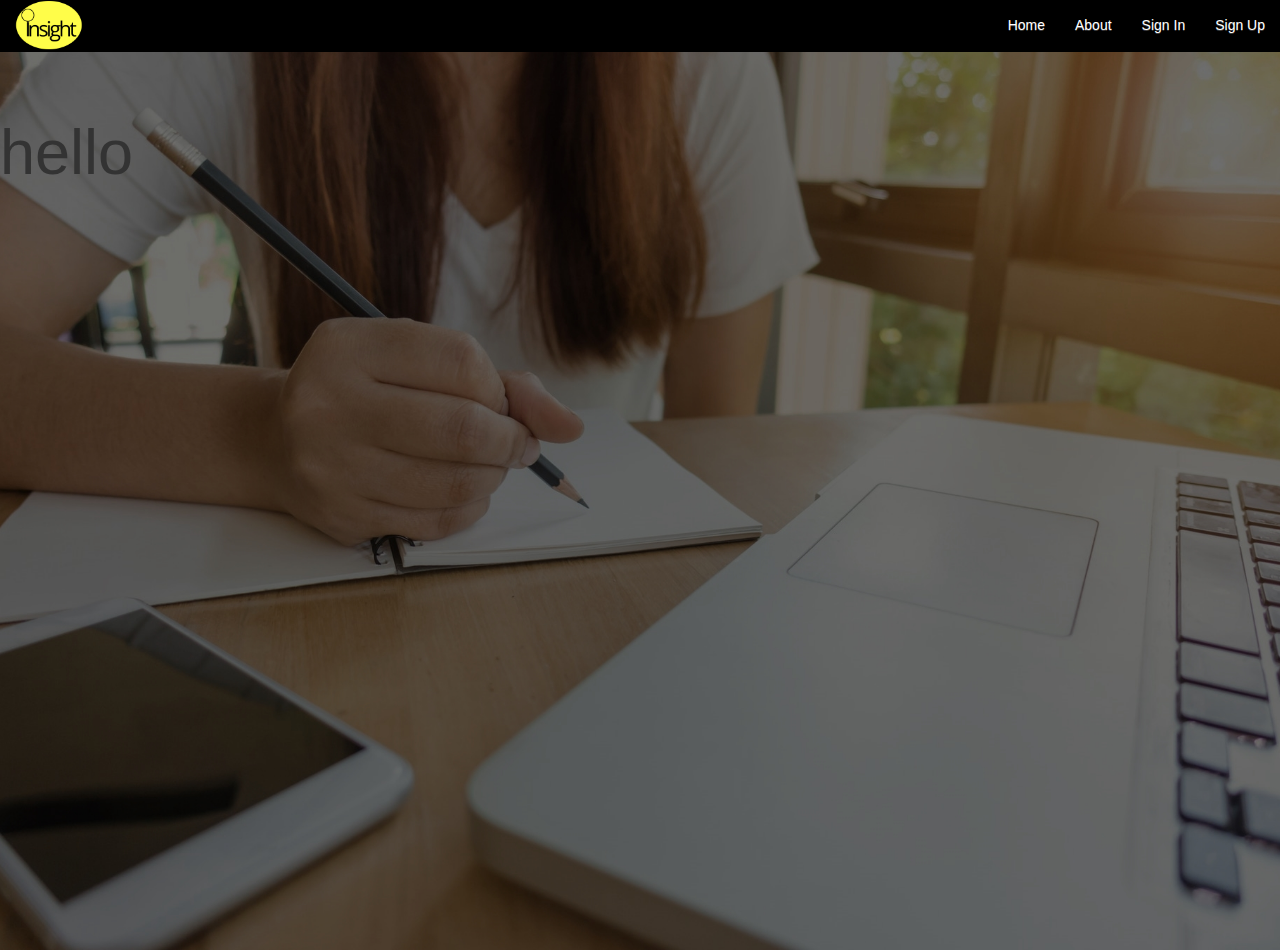
==== index.html @ 6d40b1ce "adding files" ====
<DOCTYPE html>
<html>

<head>

    <link href="https://fonts.googleapis.com/css?family=Source+Sans+Pro" rel="stylesheet">

    <link href="plugins/css/bootstrap.min.css" rel="stylesheet">
    <link href="plugins/css/bootstrap-theme.min.css" rel="stylesheet">

    <script src="plugins/js/jquery-3.2.1.js"></script>
    <script src="plugins/js/bootstrap.min.js"></script>

    <link href="css/global.css" rel="stylesheet">
    <link href="css/front.css" rel="stylesheet">

</head>

<body>

    <nav class="navbar navbar-static-top navbar-fixed-top">
        <div class="container-fluid">
            <div class="navbar-header">
                <button type="button" class="navbar-toggle" data-toggle="collapse" data-target="#myNavbar">
                    <span class="icon-bar"></span>
                    <span class="icon-bar"></span>
                    <span class="icon-bar"></span>
                </button>

                <a class="navbar-brand" href="#">
                    <img src="../media/logo.svg" class="img-responsive" alt="logo">
                </a>
                
               
            </div>
            <div class="collapse navbar-collapse" id="myNavbar">
                <ul class="nav navbar-nav navbar-right">
                    <li><a href="index.html"> Home </a></li>
                    <li><a href="about.html"> About </a></li>
                    <li><a href="signin.html"> Sign In </a></li>
                    <li><a href="signup.html"> Sign Up </a></li>
                </ul>
            </div>
           
        </div>
    </nav>
    
    <div class="jumbotron">
        <h1>hello</h1>
        <!-- <img src="media/frontbanner.jpg" class="img-responsive"> -->
    </div>
    
    <div>
    
    </div>

    
<!--
    <div class="container footer">
        <div class="row">
            <div class="col-md-4">
            </div>
            <div class="col-md-4">
                <p>insight 2017</p>
            </div>
            <div class="col-md-4">
                <a href="#">
                    <i class="fa fa-facebook-square fa-2x" aria-hidden="true"></i>
                </a>
                <a href="#">
                    <i class="fa fa-google-plus fa-2x" aria-hidden="true"></i>
                </a>
                <a href="#">
                    <i class="fa fa-twitter fa-2x" aria-hidden="true"></i>
                </a>
                <a href="#">
                    <i class="fa fa-linkedin-square fa-2x" aria-hidden="true"></i>
                </a>
            </div>
        </div>
    </div>
 footer-->
</body>

</html>
---- css/global.css ----
html,body{
    height: 100%;
    width: 100%;
    margin: 0px;
    padding: 0px;
}
.navbar .navbar-nav > li a:hover {
    background: transparent !important; 
}

.navbar{
    background-color: black;
    margin: auto;
}

.navbar li a{
    color: white;
    border-bottom: 1px solid transparent;
    transition: all ease-in-out 0.5s;
}

.navbar li a:hover{
    border-color: white;
} 

.icon-bar{
    background: white;
}

.navbar-brand{
    padding-left: 15px;
    padding-top: 0
}
.navbar-brand img{
    height: 50px;
    
}
---- css/front.css ----
.jumbotron{
    margin-top: 50px;
    padding: auto;
    width: 100%;
    height: 100%;
    background-image: url(../media/frontbanner.jpg);
    background-size: cover;
    background-repeat: no-repeat; 
    background-position: center;
    
}

.jumbotron h1{
    position: relative;
    
}
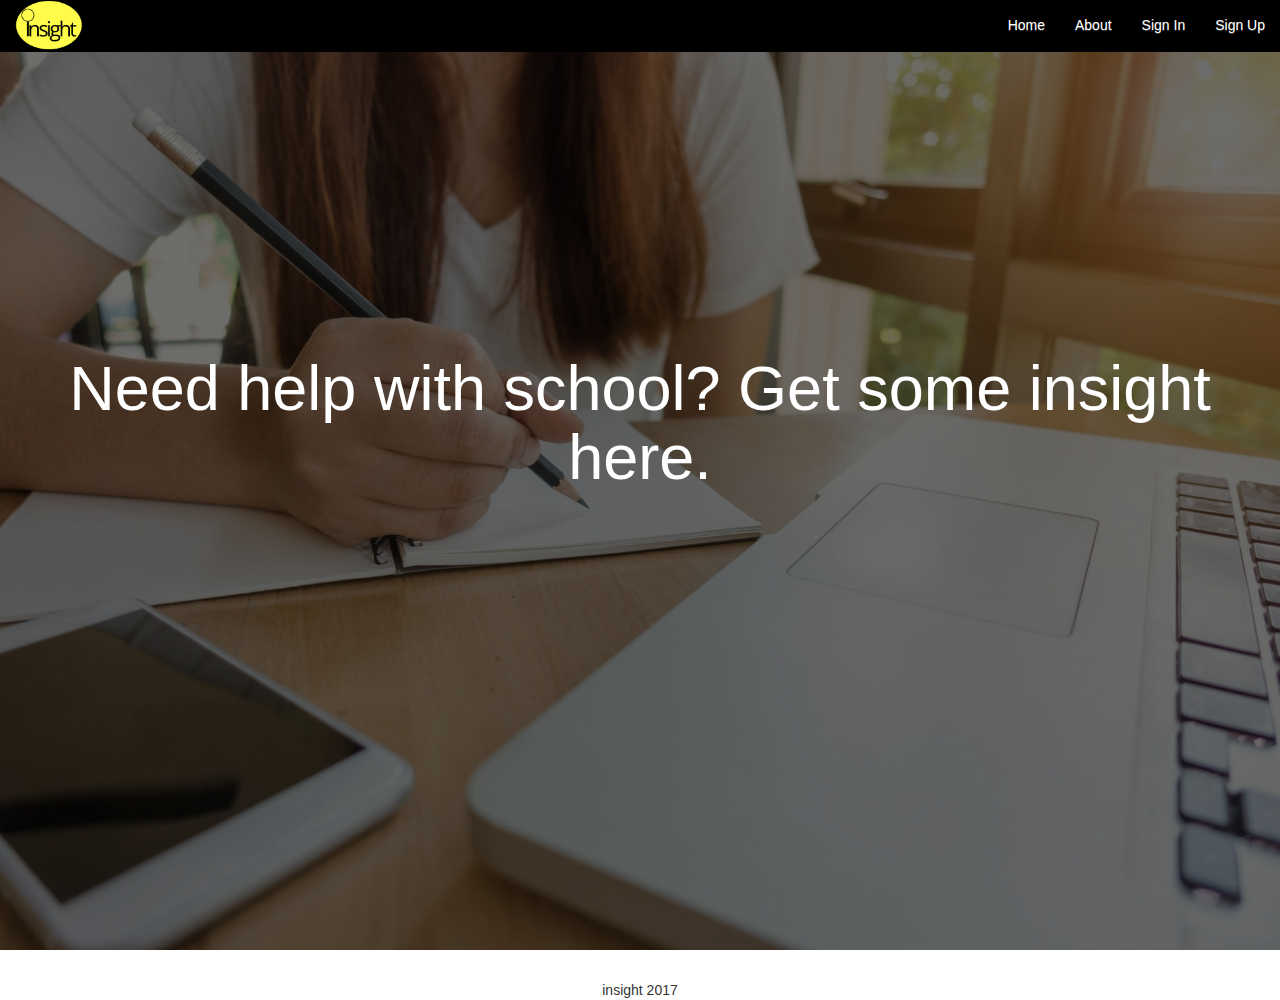
==== commit ced5d44c: "fixed about page" ====
--- a/index.html
+++ b/index.html
@@ -46,12 +46,12 @@
     </nav>
     
     <div class="jumbotron">
-        <h1>hello</h1>
+        <h1 class="display-3">Need help with school? Get some insight here.</h1>
         <!-- <img src="media/frontbanner.jpg" class="img-responsive"> -->
     </div>
     
-    <div>
-    
+   <div class="footer">
+        insight 2017
     </div>
 
     
--- a/css/global.css
+++ b/css/global.css
@@ -3,6 +3,7 @@
     width: 100%;
     margin: 0px;
     padding: 0px;
+    text-align: center;
 }
 .navbar .navbar-nav > li a:hover {
     background: transparent !important; 
--- a/css/front.css
+++ b/css/front.css
@@ -11,8 +11,8 @@
 }
 
 .jumbotron h1{
-    position: relative;
-    
+    margin-top: 20%;
+    color:white;
 }
 
 
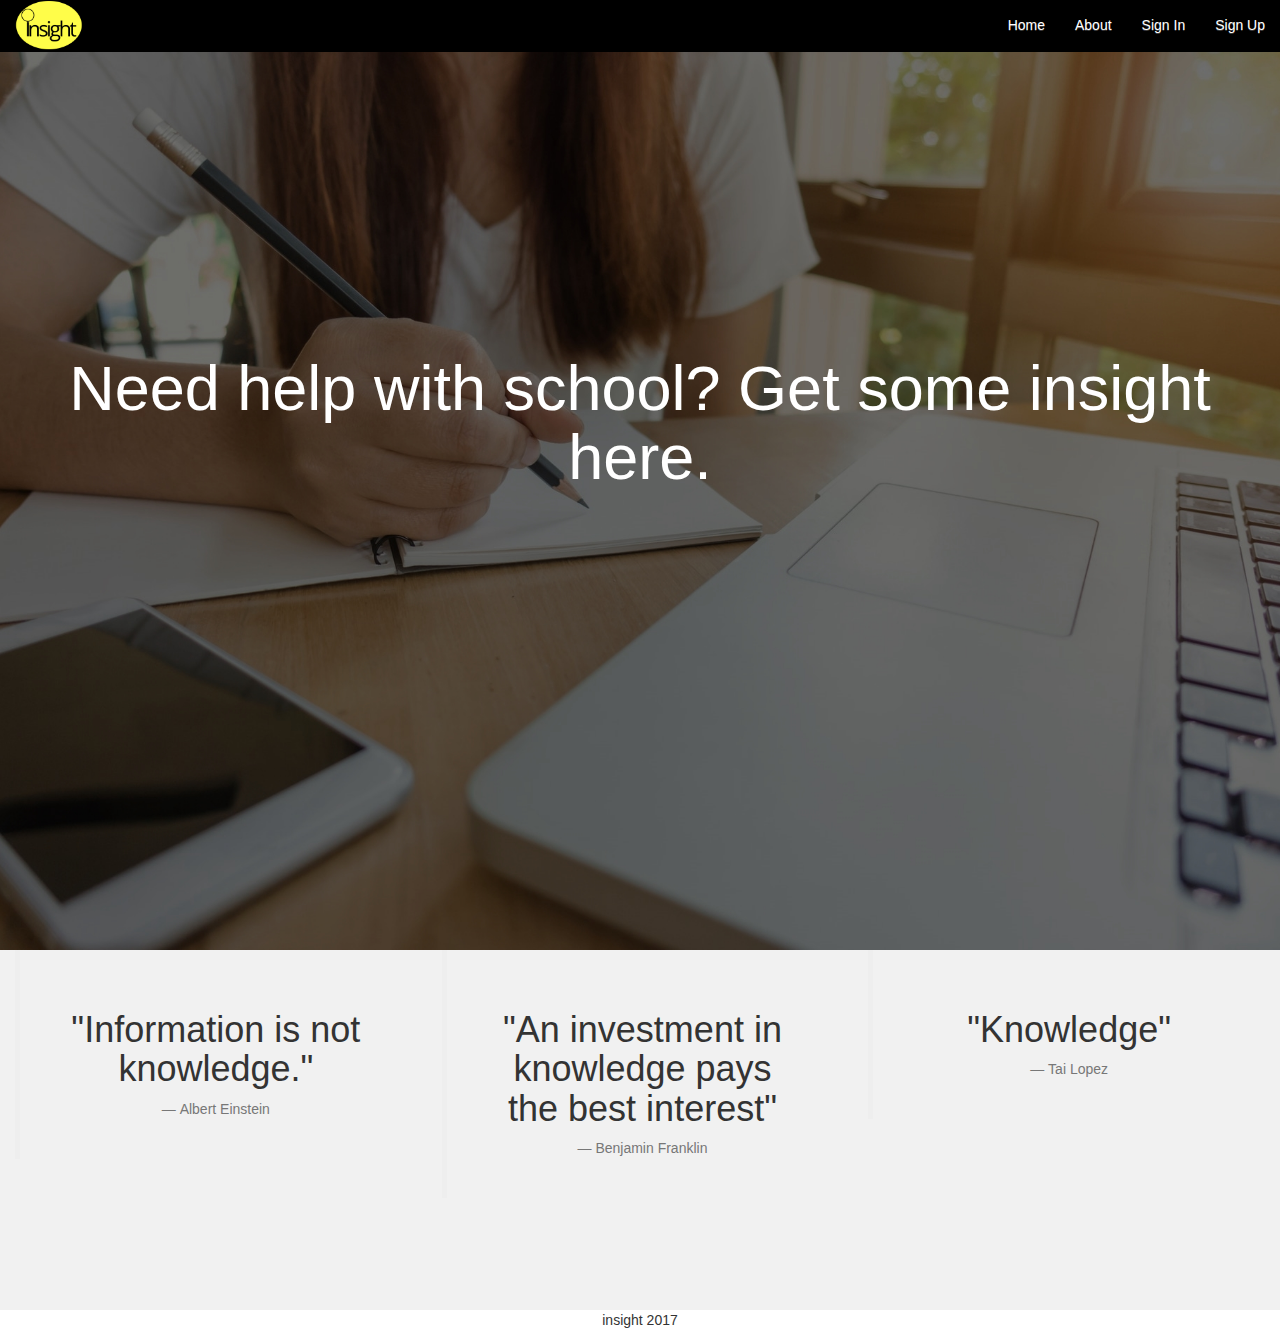
==== commit c62e0411: "added rows" ====
--- a/index.html
+++ b/index.html
@@ -49,6 +49,33 @@
         <h1 class="display-3">Need help with school? Get some insight here.</h1>
         <!-- <img src="media/frontbanner.jpg" class="img-responsive"> -->
     </div>
+    <div class="container">
+        <div class="row">
+            <div class="col-md-4">
+                    <blockquote class="blockquote">
+                        <h1 class="display-1">"Information is not knowledge."</h1>
+                        <footer class="blockqoute-footer">Albert Einstein
+                        </footer>
+                    </blockquote>
+            </div>
+            <div class="col-md-4">
+                <blockquote class="blockquote">
+                        <h1 class="display-1">"An investment in knowledge pays the best interest"</h1>
+                        <footer class="blockqoute-footer">Benjamin Franklin
+                        </footer>
+                    </blockquote>
+            </div>
+            <div class="col-md-4">
+                <blockquote class="blockquote">
+                        <h1 class="display-1">"Knowledge"</h1>
+                        <footer class="blockqoute-footer">Tai Lopez
+                        </footer>
+                    </blockquote>
+            
+            </div>
+        </div>
+        </div>
+    
     
    <div class="footer">
         insight 2017
--- a/css/global.css
+++ b/css/global.css
@@ -4,7 +4,11 @@
     margin: 0px;
     padding: 0px;
     text-align: center;
+    
 }
+
+.container{
+width: 100%;}
 .navbar .navbar-nav > li a:hover {
     background: transparent !important; 
 }
@@ -34,6 +38,24 @@
 }
 .navbar-brand img{
     height: 50px;
+}footer
+
+.text{
+    width: 80%;
+    margin: auto;   
+}
+
+.row{
+ background: #f1f1f1;
+}
+.col-md-4{
+    height: 40%;
+}
+
+.blockquote{
+    margin: 0;
+    padding: 10%;
     
 }
 
+
--- a/css/front.css
+++ b/css/front.css
@@ -7,6 +7,7 @@
     background-size: cover;
     background-repeat: no-repeat; 
     background-position: center;
+    margin-bottom: 0;
     
 }
 
